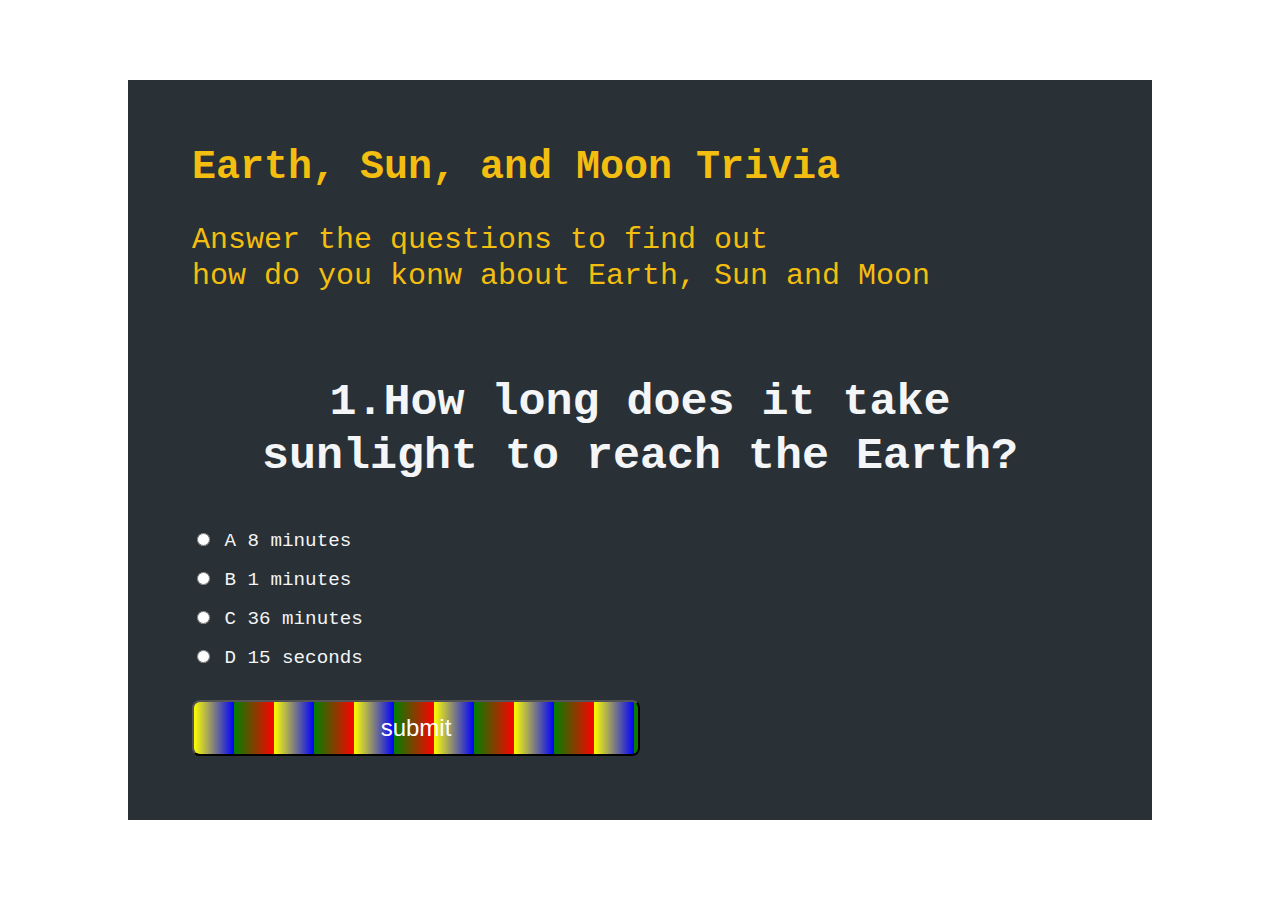
==== Project-Js Quiz-Ling.html @ ad678f58 "change files" ====
<!DOCTYPE html>
<html lang="en">
<head>
    <meta charset="utf-8">
    <meta name="viewport" content="width=device-width, initial-scale=1, shrink-to-fit=no">
    <link rel="stylesheet" href="https://stackpath.bootstrapcdn.com/bootstrap/4.5.0/css/bootstrap.min.css" integrity="sha384-9aIt2nRpC12Uk9gS9baDl411NQApFmC26EwAOH8WgZl5MYYxFfc+NcPb1dKGj7Sk" crossorigin="anonymous">
    <link href="Project-Js Quiz-Ling.css" type="text/css" rel="stylesheet">

</head>
<body>
    <div class="container" id="quiz">
        <div class="quiz-header">
            <h1 id="title">Earth, Sun, and Moon Trivia</h1>
            <p>Answer the questions to find out <br>how do you konw about Earth, Sun and Moon</p>
            <div class="text-center justify-content-center mx-auto" id="col1" >
                <img  id="header-img" src="https://images.unsplash.com/photo-1570585703502-1375b93e7a97?ixlib=rb-1.2.1&ixid=MnwxMjA3fDB8MHxzZWFyY2h8MTd8fHRlZW5hZ2Vyc3xlbnwwfHwwfHw%3D&auto=format&fit=crop&w=500&q=60" alt="">
            </div>


                <h2 id="question">Question Text</h2>
                <ul>
                    <li>
                        <input type="radio" name="answer" id="a" class="answer">
                        <label for="a" id="a_text" >Answer</label>
                    </li>
                    <li>
                        <input type="radio" name="answer" id="b" class="answer">
                        <label for="b" id="b_text" >Answer</label>
                    </li>
                    <li>
                        <input type="radio" name="answer" id="c" class="answer">
                        <label for="c" id="c_text" >Answer</label>
                    </li>
                    <li>
                        <input type="radio" name="answer" id="d" class="answer">
                        <label for="d" id="d_text" >Answer</label>
                    </li>
                </ul>
                <button id="submit">submit</button>

        </div>

    </div>

<script src="Project-Js Quiz-Ling.js" type="text/javascript"></script>
</body>
</html>
---- Project-Js Quiz-Ling.css ----
*,
*::before,
*::after {
  box-sizing: border-box;
}
body::before{
  content:"";
  position:fixed;
  top:0;
  left:0;
  height:100%;
  width:100%;
  z-index:-1;
  background-image:url(https://images.unsplash.com/photo-1641805671739-eff48e938bb7?ixlib=rb-1.2.1&ixid=MnwxMjA3fDB8MHxlZGl0b3JpYWwtZmVlZHwxNzd8fHxlbnwwfHx8fA%3D%3D&auto=format&fit=crop&w=500&q=60) ;
  background-position: center;
  background-size: cover;
  background-repeat: no-repeat;
}
body{
  font-family:'Courier New', Courier, monospace;
  font-weight:2px;
  font-size:30px;
  display: flex;
  justify-content: center;
  align-items: center;
  width: 100vw;
  height: 100vh;
  line-height: 1.2;
  color:rgb(243, 245, 247);
  margin: 0px;
}
.container{
  width: 80vw;
  display: flex;
  justify-content: center;
  align-items: center;
  margin:0;
  background-color: #293036;
  overflow: hidden;
}
.quiz-header{
  padding:4rem;
}
button{
  color: white;
  width: 50%;
  padding: 0.75rem;
  background: repeating-linear-gradient(
      90deg,
      yellow 0px,
      blue 40px,
      green 40px,
      red 80px
    );
  border-radius: 8px;
  cursor: pointer;
  font-size: 1.5rem;
}
button:hover{
color:rgb(243, 190, 16);
transform: scale(1.05);
}

h2{
  padding:1rem;
  text-align: center;
  margin: 0;
}
ul{
  list-style-type: none;
  padding: 0;
}
li{
  font-size: 1.2rem;
  margin: 1rem 0;
}
label{
  cursor: pointer;
}


#title{
  margin-top:0px;
  font-weight:20px;
  font-size:40px;
  color:rgb(243, 190, 16)
}
p{
  font-size:30px;
  font-display: center;
  color:rgb(243, 190, 16)
}
#header-img{
  width: 500px;
}

#results{
  font-weight:80px;
  font-size:40px;
  text-align: center;
}

form{
  background-color: rgba(20, 17, 20, 0.8);
  border-radius: 0.55rem;
  padding: 30px;
  margin-top: 20px;
}
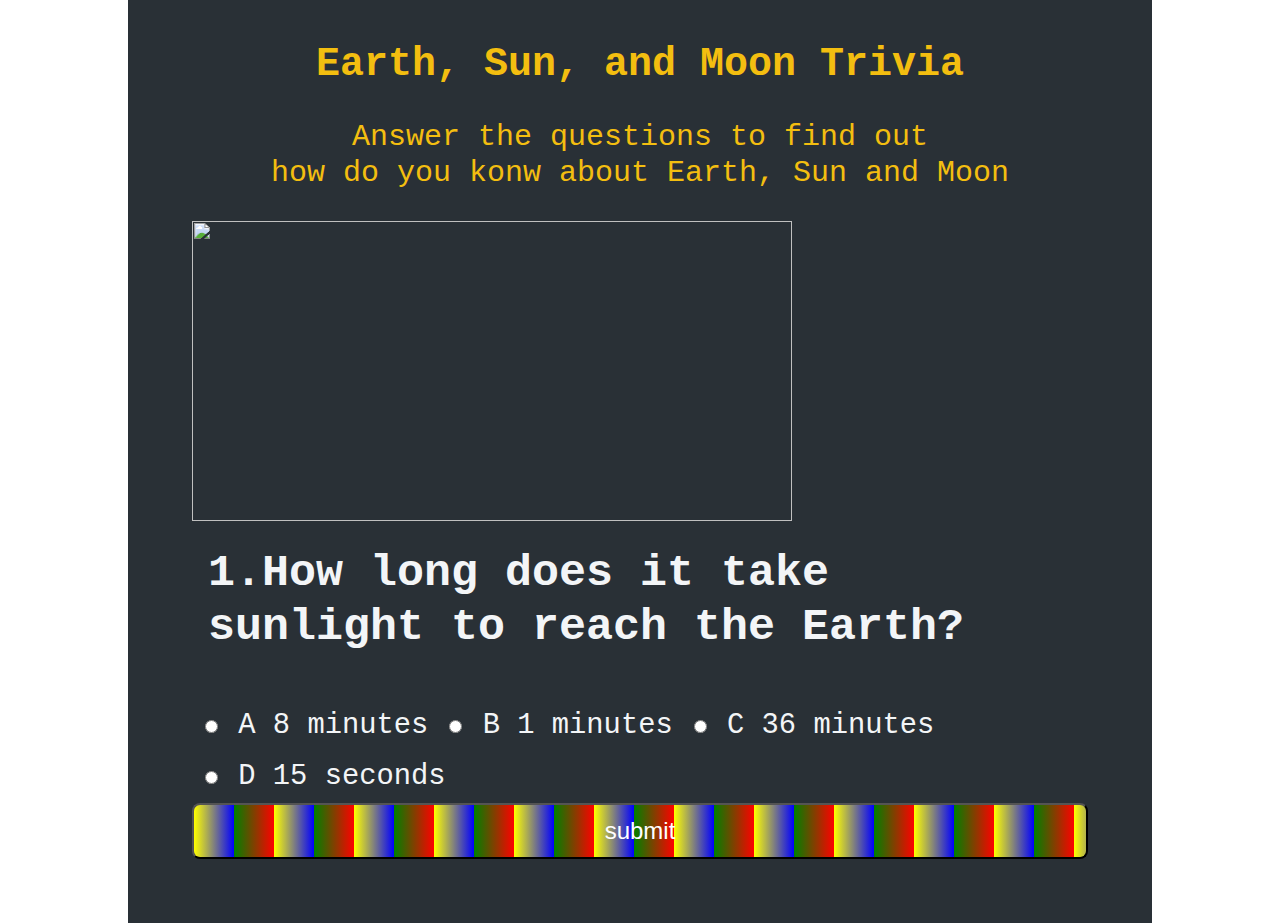
==== commit 665f9993: "files changed" ====
--- a/Project-Js Quiz-Ling.html
+++ b/Project-Js Quiz-Ling.html
@@ -15,8 +15,6 @@
             <div class="text-center justify-content-center mx-auto" id="col1" >
                 <img  id="header-img" src="https://images.unsplash.com/photo-1570585703502-1375b93e7a97?ixlib=rb-1.2.1&ixid=MnwxMjA3fDB8MHxzZWFyY2h8MTd8fHRlZW5hZ2Vyc3xlbnwwfHwwfHw%3D&auto=format&fit=crop&w=500&q=60" alt="">
             </div>
-
-
                 <h2 id="question">Question Text</h2>
                 <ul>
                     <li>
@@ -37,9 +35,7 @@
                     </li>
                 </ul>
                 <button id="submit">submit</button>
-
         </div>
-
     </div>
 
 <script src="Project-Js Quiz-Ling.js" type="text/javascript"></script>
--- a/Project-Js Quiz-Ling.css
+++ b/Project-Js Quiz-Ling.css
@@ -43,7 +43,7 @@
 }
 button{
   color: white;
-  width: 50%;
+  width: 100%;
   padding: 0.75rem;
   background: repeating-linear-gradient(
       90deg,
@@ -60,10 +60,15 @@
 color:rgb(243, 190, 16);
 transform: scale(1.05);
 }
-
+h1{
+  text-align: center;
+}
+p{
+  text-align: center;
+}
 h2{
   padding:1rem;
-  text-align: center;
+  text-align: left;
   margin: 0;
 }
 ul{
@@ -71,14 +76,14 @@
   padding: 0;
 }
 li{
-  font-size: 1.2rem;
-  margin: 1rem 0;
+  float:left;
+  padding: 0.5rem;
+  font-size: 1.8rem;
+
 }
 label{
   cursor: pointer;
 }
-
-
 #title{
   margin-top:0px;
   font-weight:20px;
@@ -91,22 +96,13 @@
   color:rgb(243, 190, 16)
 }
 #header-img{
-  width: 500px;
-}
-
-#results{
-  font-weight:80px;
-  font-size:40px;
-  text-align: center;
-}
-
-form{
-  background-color: rgba(20, 17, 20, 0.8);
-  border-radius: 0.55rem;
-  padding: 30px;
-  margin-top: 20px;
+  width: 600px;
+  height: 300px;
 }
 
 
 
 
+
+
+
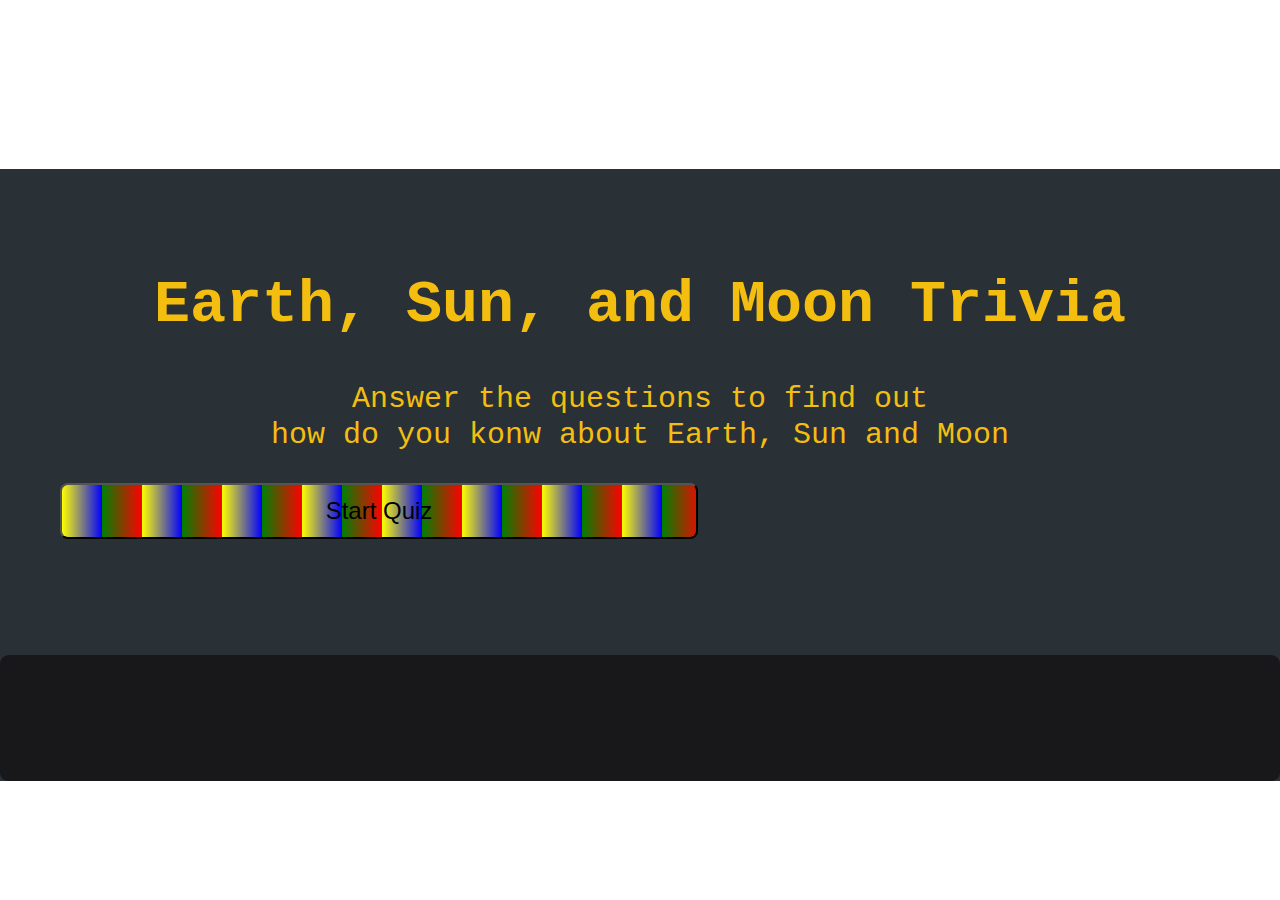
==== commit 5b1c7933: "file changed 18/01/2022" ====
--- a/Project-Js Quiz-Ling.html
+++ b/Project-Js Quiz-Ling.html
@@ -8,35 +8,114 @@
 
 </head>
 <body>
-    <div class="container" id="quiz">
-        <div class="quiz-header">
-            <h1 id="title">Earth, Sun, and Moon Trivia</h1>
+<div class="container">
+    <!--head-->
+        <header id="intro" class="justify-content-center mx-auto">
+            <h1 id="title" calss="text-center"><strong>Earth, Sun, and Moon Trivia</strong></h1>
             <p>Answer the questions to find out <br>how do you konw about Earth, Sun and Moon</p>
+            <input id="button" type="button" value="Start Quiz"  onclick="startQuiz()"/>
+        </header>
+        <div class="row justify-content-center">
+   <!--picture-->
             <div class="text-center justify-content-center mx-auto" id="col1" >
-                <img  id="header-img" src="https://images.unsplash.com/photo-1570585703502-1375b93e7a97?ixlib=rb-1.2.1&ixid=MnwxMjA3fDB8MHxzZWFyY2h8MTd8fHRlZW5hZ2Vyc3xlbnwwfHwwfHw%3D&auto=format&fit=crop&w=500&q=60" alt="">
+               <img  id="header-img" src="https://images.unsplash.com/photo-1570585703502-1375b93e7a97?ixlib=rb-1.2.1&ixid=MnwxMjA3fDB8MHxzZWFyY2h8MTd8fHRlZW5hZ2Vyc3xlbnwwfHwwfHw%3D&auto=format&fit=crop&w=500&q=60" alt="">
             </div>
-                <h2 id="question">Question Text</h2>
-                <ul>
-                    <li>
-                        <input type="radio" name="answer" id="a" class="answer">
-                        <label for="a" id="a_text" >Answer</label>
-                    </li>
-                    <li>
-                        <input type="radio" name="answer" id="b" class="answer">
-                        <label for="b" id="b_text" >Answer</label>
-                    </li>
-                    <li>
-                        <input type="radio" name="answer" id="c" class="answer">
-                        <label for="c" id="c_text" >Answer</label>
-                    </li>
-                    <li>
-                        <input type="radio" name="answer" id="d" class="answer">
-                        <label for="d" id="d_text" >Answer</label>
-                    </li>
-                </ul>
-                <button id="submit">submit</button>
+
         </div>
+  <form id="quizform">
+    <!--question1-->
+            <div class="row justify-content-center" >
+                <div id="question1">
+                    <p>1.How long does it take sunlight to reach the Earth?</p>
+                    <label for="a1" class="text-center">
+                        <input class="quiz1" type="radio"  name="quest1" value=4 id="a1"> A 8 minutes</label><br>
+                    <label for="a2" >
+                        <input class="quiz1" type="radio"  name="quest1" value=3 id="a2"> B 1 minutes</label><br>
+                    <label for="a3" >
+                        <input class="quiz1" type="radio"  name="quest1" value=1 id="a3"> C 36 minutes</label><br>
+                    <label for="a4" >
+                        <input class="quiz1" type="radio"  name="quest1" value=0 id="a4"> D 15 seconds</label><br>
+                    <div class="row justify-content-center">
+                        <input id="button" type="button" value="Next" class="btn btn-success mx-auto" onclick="question2()"/>
+                    </div>
+                </div>
+                <br>
+            </div>
+   <!--question2-->
+        <div class="row justify-content-center" id="question2">
+        <div id="question2">
+            <p>2.How fast does the Earth move in its orbit about the sun?</p>
+            <label for="a1" class="text-center">
+                <input class="quiz2" type="radio"  name="quest2" value=3 id="a1"> A 18 miles per minute</label><br>
+            <label for="a2" >
+                <input class="quiz2" type="radio"  name="quest2" value=1 id="a2"> B 18 miles per second</label><br>
+            <label for="a3" >
+                <input class="quiz2" type="radio"  name="quest2" value=5 id="a3"> C 18 miles per hour</label><br>
+            <label for="a4" >
+                <input class="quiz2" type="radio"  name="quest2" value=0 id="a4"> D 18 miles per day</label><br>
+        </div>
+        <div class="row justify-content-center">
+            <input id="button" type="button" value="Next" class="btn btn-success mx-auto" onclick="question3()"/>
+        </div>
+        </div>
+   <!--question3-->
+   <div class="row justify-content-center" id="question3">
+     <div id="question3">
+      <p>3.The Moon's density is what percentage of the Earth's?</p>
+        <label  for="a1" class="text-center">
+            <input class="quiz3" type="radio"  name="quest3" value=1 id="a1"> A 60%</label><br>
+        <label for="a2">
+            <input class="quiz3" type="radio"  name="quest3" value=0 id="a2"> B 30%</label><br>
+        <label for="a3">
+            <input class="quiz3" type="radio"  name="quest3" value=0 id="a3"> C 90%</label><br>
+        <label for="a4">
+            <input class="quiz3" type="radio"  name="quest3" value=0 id="a4"> D 1%</label><br>
+     </div>
+     <div class="row justify-content-center">
+        <input id="button" type="button" value="Next" class="btn btn-success mx-auto" onclick="question4()"/>
+     </div>
     </div>
+   <!--question4-->
+    <div class="row justify-content-center" id="question4">
+     <div id="question4">
+        <p>4.what region of the Earth experience the least seasonal variation</p>
+        <label for="a1" class="text-center">
+            <input class="quiz4" type="radio"  name="quest4" value=0 id="a1"> A north of the equator</label><br>
+        <label for="a2">
+            <input class="quiz4" type="radio"  name="quest4" value=0 id="a2"> B south of the equator</label><br>
+        <label for="a3">
+            <input class="quiz4" type="radio"  name="quest4" value=1 id="a3"> C the equatorial region</label><br>
+     </div>
+     <div class="row justify-content-center">
+        <input id="button" type="button" value="Next" class="btn btn-success mx-auto" onclick="question5()"/>
+     </div>
+    </div>
+   <!--question5-->
+   <div class="row justify-content-center" id="question5">
+    <div id="question5">
+        <p>5.What is the brightest star in the sky(excluding our Sun and novas)?</p>
+        <label for="a1" class="text-center">
+            <input class="quiz5" type="radio"  name="quest5" value=0 id="a1"> A Vega</label><br>
+        <label for="a2">
+            <input class="quiz5" type="radio"  name="quest5" value=1 id="a2"> B Sirius</label><br>
+        <label for="a3">
+            <input class="quiz5" type="radio"  name="quest5" value=0 id="a3"> C Canopus</label><br>
+    </div>
+     <div class="row justify-content-center">
+        <input id="button" type="button" value="Result" class="btn btn-success mx-auto" onclick="results()"/>
+     </div>
+    </div>
+ <!--Results-->
+ <p></p>
+
+ <div id="results" class="row justify-content-center">
+    <h2 class="text-center">Your Result</h2>
+    <br>
+    <p  class="text-center" id="result"></p>
+  </div>
+  </form>
+
+</div>
 
 <script src="Project-Js Quiz-Ling.js" type="text/javascript"></script>
 </body>
--- a/Project-Js Quiz-Ling.css
+++ b/Project-Js Quiz-Ling.css
@@ -29,21 +29,9 @@
   color:rgb(243, 245, 247);
   margin: 0px;
 }
-.container{
-  width: 80vw;
-  display: flex;
-  justify-content: center;
-  align-items: center;
-  margin:0;
-  background-color: #293036;
-  overflow: hidden;
-}
-.quiz-header{
-  padding:4rem;
-}
-button{
-  color: white;
-  width: 100%;
+
+#button{
+  width: 55%;
   padding: 0.75rem;
   background: repeating-linear-gradient(
       90deg,
@@ -55,39 +43,21 @@
   border-radius: 8px;
   cursor: pointer;
   font-size: 1.5rem;
+  display: flex;
+  justify-content: center;
 }
-button:hover{
-color:rgb(243, 190, 16);
-transform: scale(1.05);
-}
-h1{
+#button:hover{
+  color:rgb(243, 190, 16);
+  transform: scale(1.15);
+  }
+header{
+  padding:60px;
   text-align: center;
 }
-p{
-  text-align: center;
-}
-h2{
-  padding:1rem;
-  text-align: left;
-  margin: 0;
-}
-ul{
-  list-style-type: none;
-  padding: 0;
-}
-li{
-  float:left;
-  padding: 0.5rem;
-  font-size: 1.8rem;
-
-}
-label{
-  cursor: pointer;
-}
 #title{
-  margin-top:0px;
+  margin-top:40px;
   font-weight:20px;
-  font-size:40px;
+  font-size:60px;
   color:rgb(243, 190, 16)
 }
 p{
@@ -97,12 +67,38 @@
 }
 #header-img{
   width: 600px;
-  height: 300px;
 }
 
+#results{
+  font-weight:80px;
+  font-size:40px;
+  text-align: center;
+}
+.container{
+  width:100%;
+  margin:3.125rem auto 0 auto;
+  background-color: #293036;
+}
 
-
-
-
-
-
+form{
+  background-color: rgba(20, 17, 20, 0.8);
+  border-radius: 0.55rem;
+  padding: 30px;
+  margin-top: 20px;
+}
+#question2
+{
+  padding-left: 30px;
+}
+#question3
+{
+  padding-left: 30px;
+}
+#question4
+{
+  padding-left: 30px;
+}
+#question5
+{
+  padding-left: 30px;
+}
